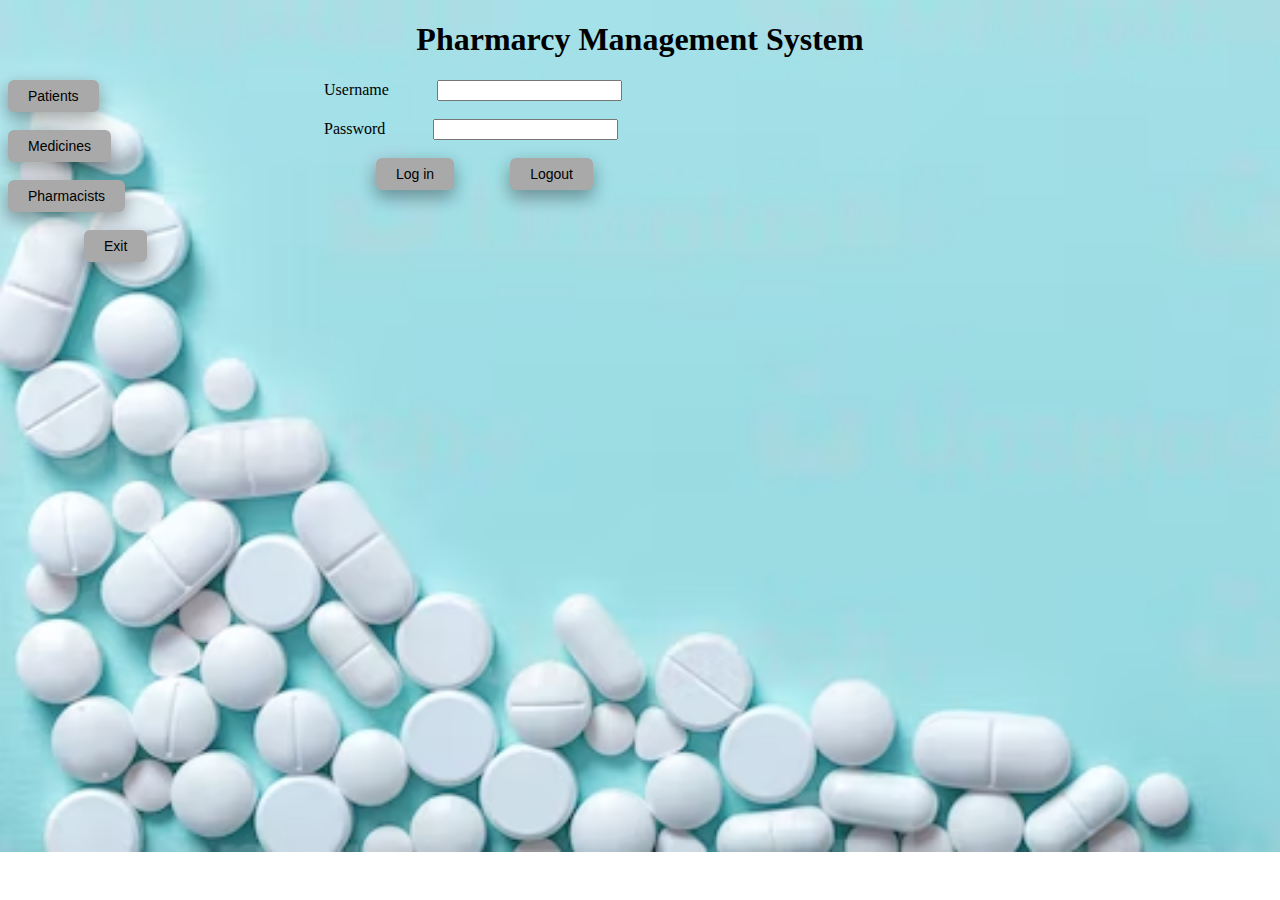
==== index.html @ 3679cfc9 "pharmacy management system" ====
<!DOCTYPE html>
<html>
    <head>
        <title>Pharmarcy Management</title>
        <link rel="stylesheet" href="style.css">
    </head>
    <body>
        <h1>Pharmarcy Management System</h1>
            <div class="parent">
                <div class="child">
                    <button class="button">Patients</button><br><br>
                    <button  class="button">Medicines</button><br><br>
                    <button class="button">Pharmacists</button><br><br>
                    &nbsp;&nbsp;&nbsp;&nbsp;&nbsp;&nbsp;&nbsp;&nbsp;&nbsp;&nbsp;&nbsp;&nbsp;&nbsp;&nbsp;&nbsp;&nbsp;&nbsp;&nbsp;&nbsp;<button  class="button1">Exit</button>
                </div>

                <form class="child">
                    <label for="username">Username &nbsp;&nbsp;&nbsp;&nbsp;&nbsp;&nbsp;&nbsp;&nbsp;&nbsp;&nbsp;</label>
                    <input type="text" id="username" name="username"><br><br>
                    <label for="pass">Password &nbsp;&nbsp;&nbsp;&nbsp;&nbsp;&nbsp;&nbsp;&nbsp;&nbsp;&nbsp;</label>
                    <input type="password" id="pass" name="pass"><br><br>
                    &nbsp;&nbsp;&nbsp;&nbsp;&nbsp;&nbsp;&nbsp;&nbsp;&nbsp;&nbsp;&nbsp;&nbsp;&nbsp;<button type="submit" class="button">Log in</button>
                    &nbsp;&nbsp;&nbsp;&nbsp;&nbsp;&nbsp;&nbsp;&nbsp;&nbsp;&nbsp;&nbsp;&nbsp;&nbsp;<button type="submit" class="button">Logout</button>

                </form>
            </div>
    </body>
</html>
---- style.css ----
body{
    /*background-color: rgb(86, 78, 133);*/
    background-image: url("images/med9.png");
    background-repeat: no-repeat;
    height: 100%;
    background-size: cover;
}

h1{
    text-align: center;
    /*background-color: skyblue;*/
}

/*styles to first three buttons*/
.button {
    cursor: pointer;
    font-size: 14px;
    background-color: darkgrey;
    padding: 8px 20px;
    border: none;
    border-radius: 6px;
    box-shadow: 0 8px 16px 0 rgba(0,0,0,0.2), 0 6px 20px 0 rgba(0,0,0,0.19);
    
}

.button:hover {
    background-color: lightblue;
    color: white;
}

.button:active {
    background-color: limegreen;
    transform: translateY(4px);
}

/* styles to exit button*/
.button1 {
    cursor: pointer;
    font-size: 14px;
    background-color: darkgrey;
    padding: 8px 20px;
    border: none;
    border-radius: 6px;
    box-shadow: 0 8px 16px 0 rgba(0,0,0,0.2), 0 6px 20px 0 rgba(0,0,0,0.19);
}

.button1:hover{
    background-color: red;
    color: white;
}

.button1:active {
    background-color: red;
    transform: translateY(4px);
}

/* styling the buttons and form to be adjacent to each other*/
.parent {
   width: 50%;
}

.child  {
    float: left;
    width: 50%;
}
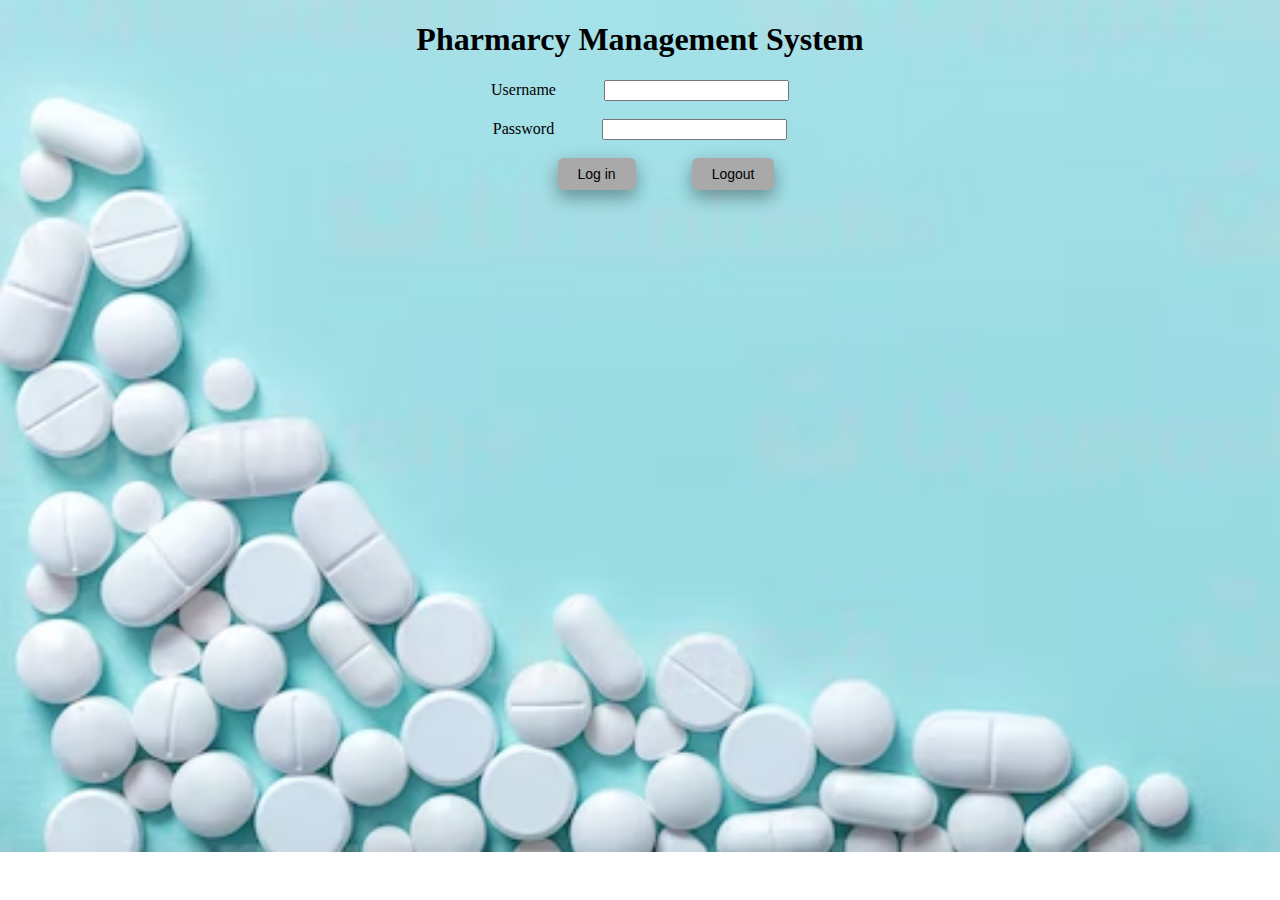
==== commit 5891b789: "pharmacy management system" ====
--- a/index.html
+++ b/index.html
@@ -6,23 +6,18 @@
     </head>
     <body>
         <h1>Pharmarcy Management System</h1>
-            <div class="parent">
-                <div class="child">
-                    <button class="button">Patients</button><br><br>
-                    <button  class="button">Medicines</button><br><br>
-                    <button class="button">Pharmacists</button><br><br>
-                    &nbsp;&nbsp;&nbsp;&nbsp;&nbsp;&nbsp;&nbsp;&nbsp;&nbsp;&nbsp;&nbsp;&nbsp;&nbsp;&nbsp;&nbsp;&nbsp;&nbsp;&nbsp;&nbsp;<button  class="button1">Exit</button>
-                </div>
-
-                <form class="child">
+           <!--<div class="parent">
+--> 
+                <form class="form">
                     <label for="username">Username &nbsp;&nbsp;&nbsp;&nbsp;&nbsp;&nbsp;&nbsp;&nbsp;&nbsp;&nbsp;</label>
                     <input type="text" id="username" name="username"><br><br>
+
                     <label for="pass">Password &nbsp;&nbsp;&nbsp;&nbsp;&nbsp;&nbsp;&nbsp;&nbsp;&nbsp;&nbsp;</label>
                     <input type="password" id="pass" name="pass"><br><br>
-                    &nbsp;&nbsp;&nbsp;&nbsp;&nbsp;&nbsp;&nbsp;&nbsp;&nbsp;&nbsp;&nbsp;&nbsp;&nbsp;<button type="submit" class="button">Log in</button>
+
+                    &nbsp;&nbsp;&nbsp;&nbsp;&nbsp;&nbsp;&nbsp;&nbsp;&nbsp;&nbsp;&nbsp;&nbsp;&nbsp;<button type="submit" class="button" onclick="window.open('login.html');">Log in</button>
                     &nbsp;&nbsp;&nbsp;&nbsp;&nbsp;&nbsp;&nbsp;&nbsp;&nbsp;&nbsp;&nbsp;&nbsp;&nbsp;<button type="submit" class="button">Logout</button>
 
                 </form>
-            </div>
     </body>
 </html>--- a/style.css
+++ b/style.css
@@ -24,7 +24,7 @@
 }
 
 .button:hover {
-    background-color: lightblue;
+    background-color: blue;
     color: white;
 }
 
@@ -62,4 +62,14 @@
 .child  {
     float: left;
     width: 50%;
-}+}
+
+.form {
+    text-align: center;
+}
+
+/* to style table in pharmacists page*/
+table, th, td {
+    border:1px solid black;
+  }
+
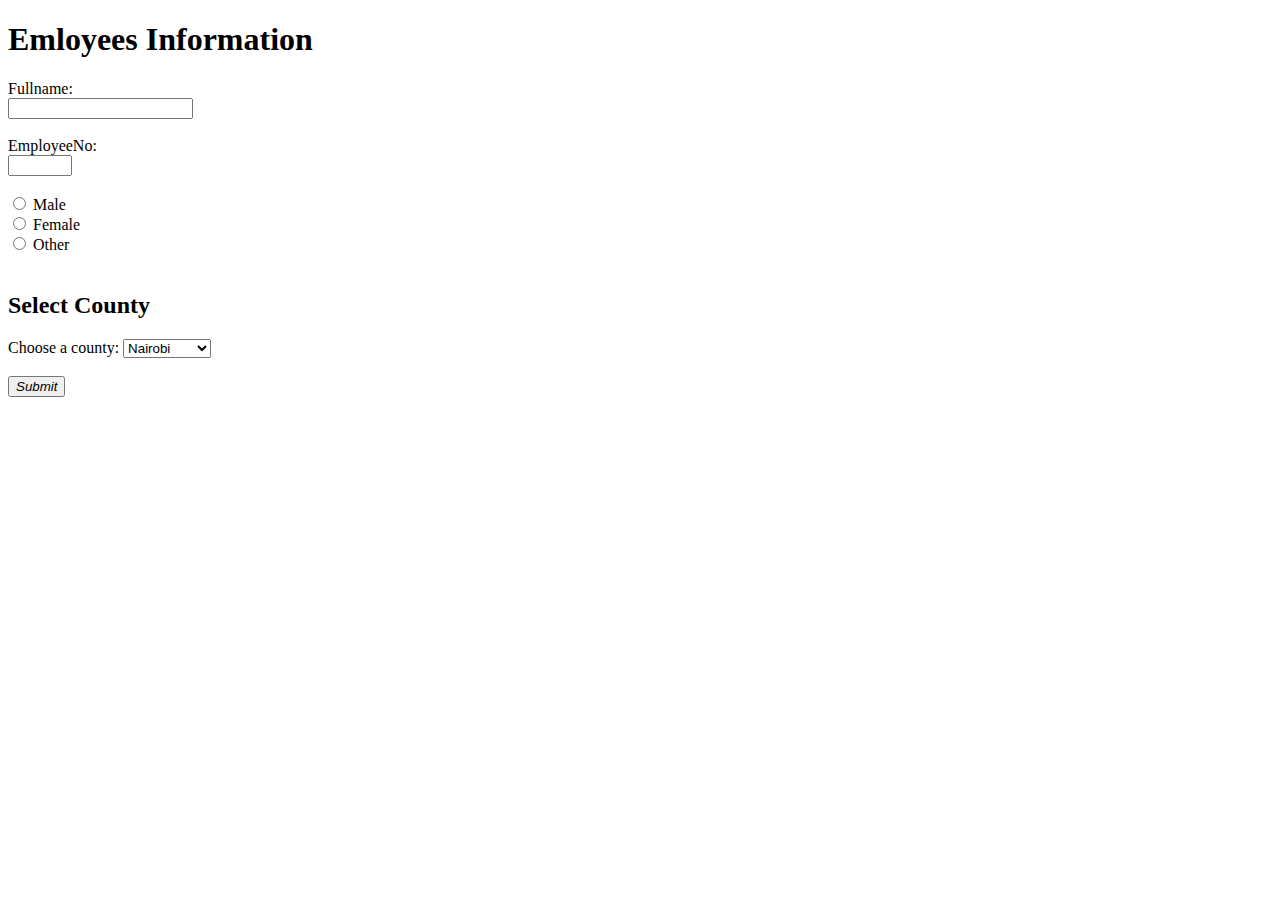
==== commit bd54394f: "php" ====
--- a/index.html
+++ b/index.html
@@ -1,23 +1,58 @@
 <!DOCTYPE html>
 <html>
     <head>
-        <title>Pharmarcy Management</title>
-        <link rel="stylesheet" href="style.css">
+    <title>Emloyees</title>
+    <link rel="stylesheet" href="../css/style.css">
     </head>
     <body>
-        <h1>Pharmarcy Management System</h1>
-           <!--<div class="parent">
---> 
-                <form class="form">
-                    <label for="username">Username &nbsp;&nbsp;&nbsp;&nbsp;&nbsp;&nbsp;&nbsp;&nbsp;&nbsp;&nbsp;</label>
-                    <input type="text" id="username" name="username"><br><br>
+        <h1>Emloyees Information</h1>
 
-                    <label for="pass">Password &nbsp;&nbsp;&nbsp;&nbsp;&nbsp;&nbsp;&nbsp;&nbsp;&nbsp;&nbsp;</label>
-                    <input type="password" id="pass" name="pass"><br><br>
+        <div class="row contactSpotrow">
+          <div class="col-md-8">
+            <div class="card formItem">
+              <div class="card-body text-left">
 
-                    &nbsp;&nbsp;&nbsp;&nbsp;&nbsp;&nbsp;&nbsp;&nbsp;&nbsp;&nbsp;&nbsp;&nbsp;&nbsp;<button type="submit" class="button" onclick="window.open('login.html');">Log in</button>
-                    &nbsp;&nbsp;&nbsp;&nbsp;&nbsp;&nbsp;&nbsp;&nbsp;&nbsp;&nbsp;&nbsp;&nbsp;&nbsp;<button type="submit" class="button">Logout</button>
+            <form method="$_post" action="../php/insertdata.php">
+                <label for="fname">Fullname:</label><br>
+                <input type="text" id="fname" name="fname"><br><br>
+                <label for="lname">EmployeeNo:</label><br>
+                <input type="number" min="1" max="100" id="lname" name="lname"><br><br>
 
+                <input type="radio" id="html" name="fav_language" value="Male">
+                <label for="html">Male</label><br>
+                <input type="radio" id="css" name="fav_language" value="Female">
+                <label for="css">Female</label><br>
+                <input type="radio" id="css" name="fav_language" value="Other">
+                <label for="css">Other</label><br><br>
+            </form>
+
+                <h2>Select County</h2>
+
+                <form method="$_post" action="../php/insertdata.php">
+                    <label for="cars">Choose a county:</label>
+                    <select name="county" id="county">
+                    <option value="Nairobi">Nairobi</option>
+                    <option value="Kiambu">Kiambu</option>
+                    <option value="Mombasa">Mombasa</option>
+                    <option value="Nyeri">Nyeri</option>
+                    <option value="Muranga">Muranga</option>
+                    <option value="Nyandarua">Nyandarua</option>
+                    <option value="Kwale">Kwale</option>
+                    <option value="Kilifi">Kilifi</option>
+                    <option value="Lamu">Lamu</option>
+                    <option value="Wajir">Wajir</option>
+                    </select>
+                    <br><br>
+                    <a href="index.html" class="nav-link">
+                        <button class="btn btn-lg btn-default lr-btn">
+                          <i class="fa fa-edit">Submit</i>  
+                        </button>
                 </form>
+                </div>
+                </div>
+                </div>
+                </div>
+
+          
     </body>
 </html>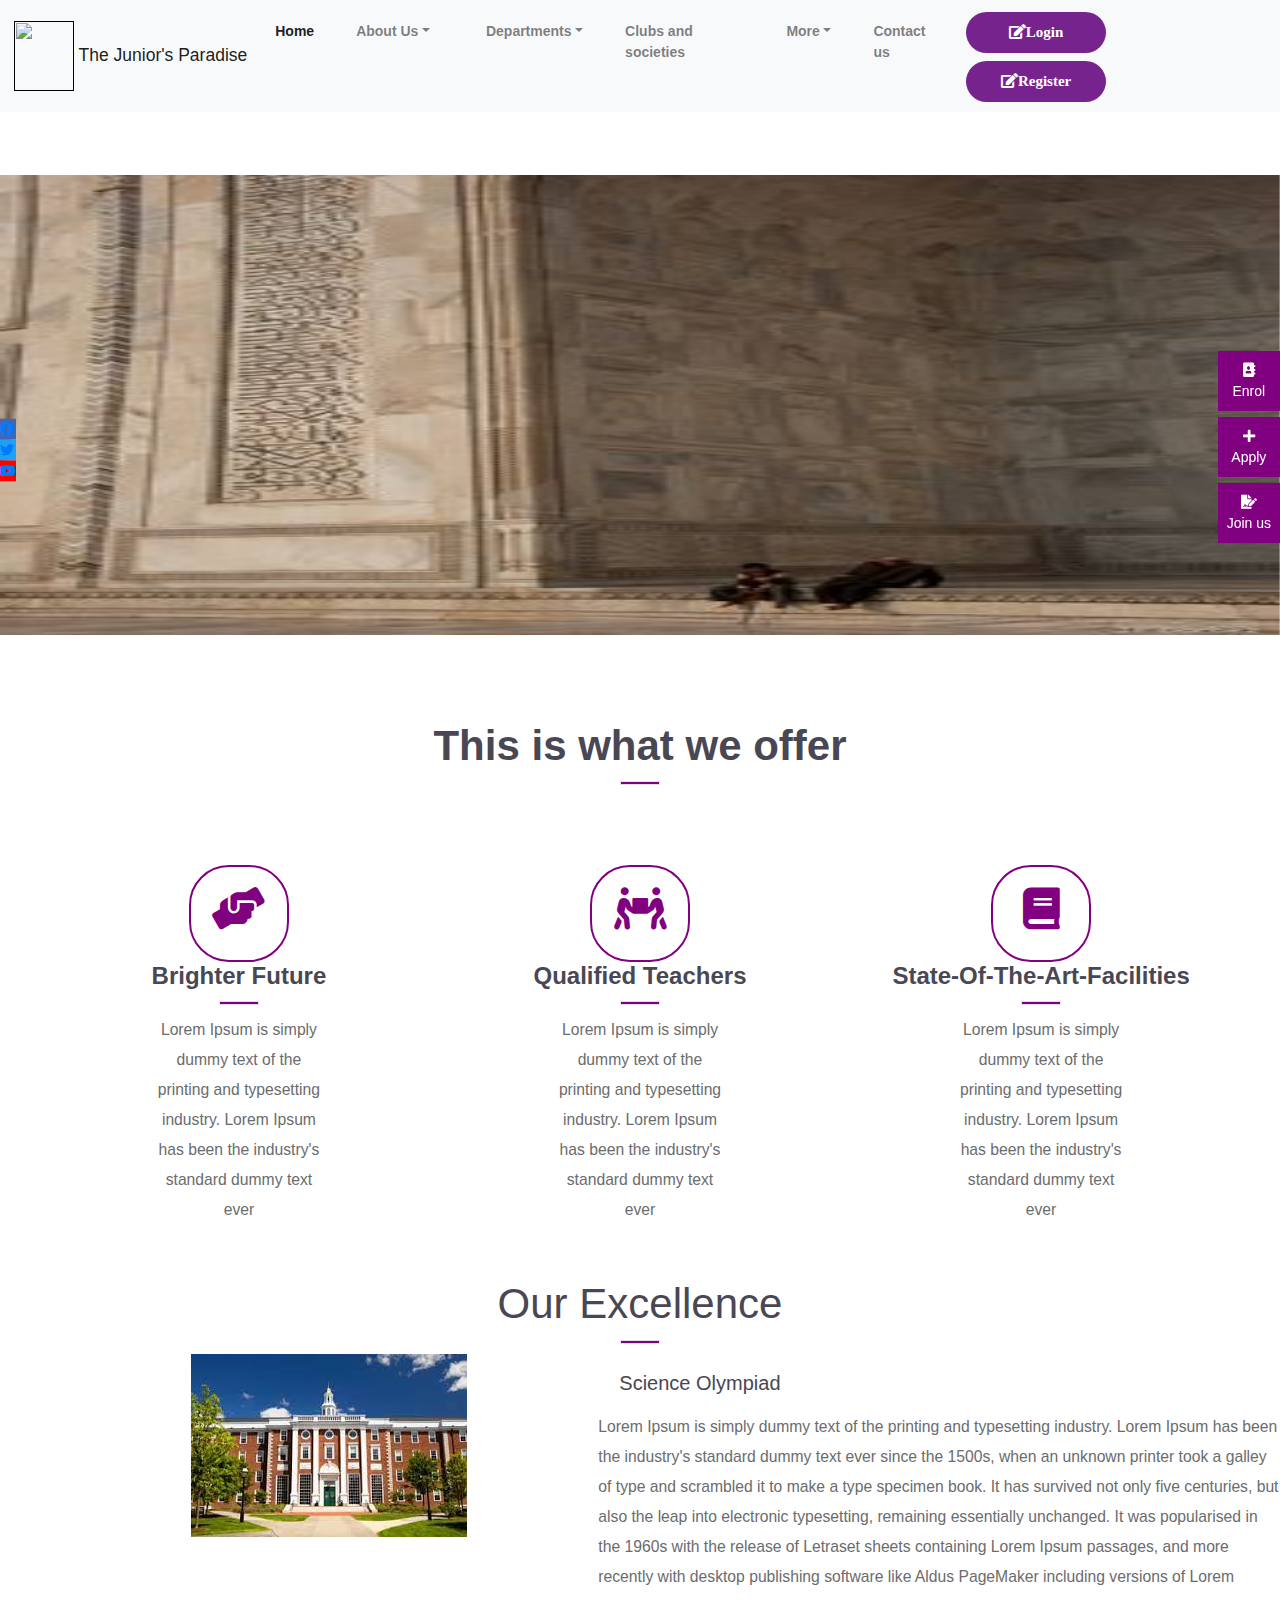
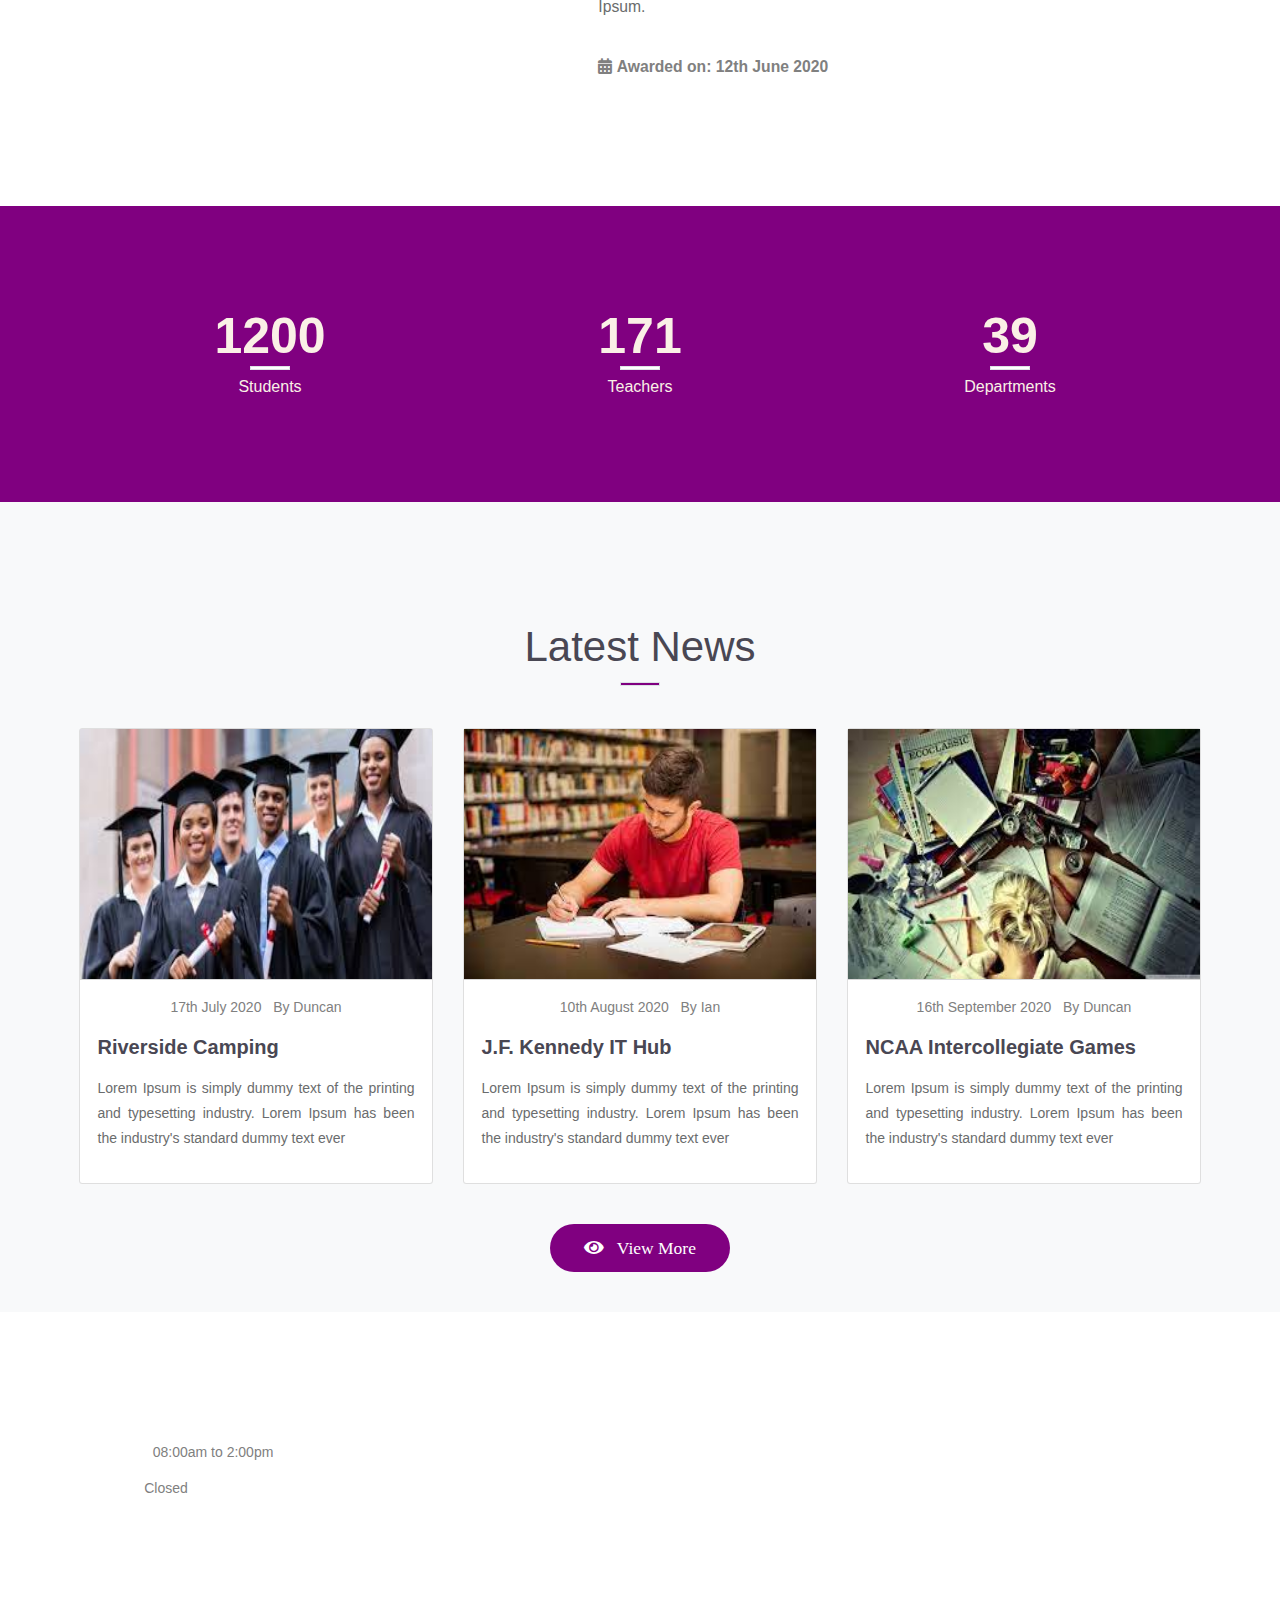
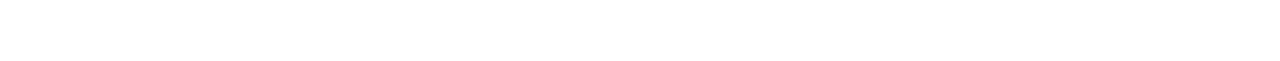
==== commit 608f7489: "first website" ====
--- a/index.html
+++ b/index.html
@@ -1,58 +1,504 @@
 <!DOCTYPE html>
 <html>
     <head>
-    <title>Emloyees</title>
-    <link rel="stylesheet" href="../css/style.css">
+        <title>Home-The Juniors</title>
+        <link rel="stylesheet" href="https://stackpath.bootstrapcdn.com/bootstrap/4.3.1/css/bootstrap.min.css" integrity="sha384ggOyR0iXCbMQv3Xipma34MD+dH/1fQ784/j6cY/iJTQUOhcWr7x9JvoRxT2MZw1T" crossorigin="anonymous">
+        <link rel="stylesheet" type="text/css" href="https://cdnjs.cloudflare.com/ajax/libs/font-awesome/5.9.0/css/all.min.css">
+        <link rel="stylesheet" href="css/style.css">
+        <link rel="icon" href="images/Logo.png" type="image/png">
+
+        <!-- Smartsupp Live Chat script -->
+<script type="text/javascript">
+    var _smartsupp = _smartsupp || {};
+    _smartsupp.key = '3a47f78b00fe419865df6ff30eb153a3a73e7bc6';
+    window.smartsupp||(function(d) {
+      var s,c,o=smartsupp=function(){ o._.push(arguments)};o._=[];
+      s=d.getElementsByTagName('script')[0];c=d.createElement('script');
+      c.type='text/javascript';c.charset='utf-8';c.async=true;
+      c.src='https://www.smartsuppchat.com/loader.js?';s.parentNode.insertBefore(c,s);
+    })(document);
+    </script>
     </head>
     <body>
-        <h1>Emloyees Information</h1>
-
-        <div class="row contactSpotrow">
-          <div class="col-md-8">
-            <div class="card formItem">
-              <div class="card-body text-left">
-
-            <form method="$_post" action="../php/insertdata.php">
-                <label for="fname">Fullname:</label><br>
-                <input type="text" id="fname" name="fname"><br><br>
-                <label for="lname">EmployeeNo:</label><br>
-                <input type="number" min="1" max="100" id="lname" name="lname"><br><br>
-
-                <input type="radio" id="html" name="fav_language" value="Male">
-                <label for="html">Male</label><br>
-                <input type="radio" id="css" name="fav_language" value="Female">
-                <label for="css">Female</label><br>
-                <input type="radio" id="css" name="fav_language" value="Other">
-                <label for="css">Other</label><br><br>
-            </form>
-
-                <h2>Select County</h2>
-
-                <form method="$_post" action="../php/insertdata.php">
-                    <label for="cars">Choose a county:</label>
-                    <select name="county" id="county">
-                    <option value="Nairobi">Nairobi</option>
-                    <option value="Kiambu">Kiambu</option>
-                    <option value="Mombasa">Mombasa</option>
-                    <option value="Nyeri">Nyeri</option>
-                    <option value="Muranga">Muranga</option>
-                    <option value="Nyandarua">Nyandarua</option>
-                    <option value="Kwale">Kwale</option>
-                    <option value="Kilifi">Kilifi</option>
-                    <option value="Lamu">Lamu</option>
-                    <option value="Wajir">Wajir</option>
-                    </select>
-                    <br><br>
-                    <a href="index.html" class="nav-link">
-                        <button class="btn btn-lg btn-default lr-btn">
-                          <i class="fa fa-edit">Submit</i>  
+        <header>
+          <nav class="navbar navbar-expand-lg navbar-light bg-light">
+              <a href="" class="navbar-brand">
+                  <img src="images/newlogo.png" width="60px" height="70px"> The Junior's Paradise</a>
+              <button type="button" class="navbar-toggler" data-toggler="collapse" data target="navigationBar">
+                <span class="navbar-toggler-icon"></span>
+              </button>
+              <div class="collapse navbar-collapse" id="navigationBar">
+                 <ul class="navbar-nav ml-auto">
+
+                    <li class="nav-item active">
+                        <a href="index.html" class="nav-link px-3">Home</a>
+                    </li> 
+
+
+                    <li class="nav-item dropdown px-3">
+                        <a class="nav-link dropdown-toggle" href="#"data-toggle="dropdown">About Us</a>
+                        <div class="dropdown-menu">
+                         <a class="dropdown-item" href="pages/aboutHMV.html"><i class="far fa-paper-plane"></i>&nbsp; History/Mission/Vision </a>
+                         <div class="dropdown-divider"></div>
+                         <a class="dropdown-item" href="pages/staff.html"><i class="far fa-paper-plane"></i>&nbsp; School Staff Members </a>
+                         <div class="dropdown-divider"></div>
+                         <a class="dropdown-item" href="pages/accomplishment.html"><i class="far fa-paper-plane"></i>&nbsp; Accomplishment </a>
+                        </div>
+
+                    </li>
+
+                    <li class="nav-item dropdown px-3">
+                        <a class="nav-link dropdown-toggle" href="#"data-toggle="dropdown">Departments</a>
+                        <div class="dropdown-menu">
+                         <a class="dropdown-item" href="pages/ict.html"><i class="far fa-paper-plane"></i>&nbsp; ICT </a>
+                         <div class="dropdown-divider"></div>
+                         <a class="dropdown-item" href="pages/Library"><i class="far fa-paper-plane"></i>&nbsp; Library </a>
+                         <div class="dropdown-divider"></div>
+                         <a class="dropdown-item" href="pages/Science.html"> <i class="far fa-paper-plane"></i>&nbsp; Science </a>
+                        </div>
+                     </li>
+
+                    </li>
+
+                    <li class="nav-item">
+                       <a href="pages/clubs.html" class="nav-link px-3">Clubs and societies</a>
+                   </li>
+                   
+
+
+                     <li class="nav-item dropdown px-3">
+                        <a class="nav-link dropdown-toggle" href="#"data-toggle="dropdown">More</a>
+                        <div class="dropdown-menu">
+                         <a class="dropdown-item" href="pages/gallery.html"><i class="far fa-paper-plane"></i>&nbsp; Gallery </a>
+                         <div class="dropdown-divider"></div>
+                         <a class="dropdown-item" href="pages/news.html"><i class="far fa-paper-plane"></i>&nbsp; News and events </a>
+                         <div class="dropdown-divider"></div>
+                  
+                        </div>
+                     </li>
+
+
+                     <li class="nav-item">
+                        <a href="pages/contact.html" class="nav-link px-3">Contact us</a>
+                    </li>
+
+                    <li class="nav-item lr">
+                        <a href="pages/login.html" class="nav-link">
+                            <button class="btn btn-lg btn-default lr-btn">
+                              <i class="fa fa-edit">Login</i>  
+                            </button>
+                        </a>
+                    
+                         <a href="pages/register.html" class="nav-link">
+                            <button class="btn btn-lg btn-default lr-btn">
+                              <i class="fa fa-edit">Register</i>  
+                            </button>
+                         </a>   
+
+                    </li>
+
+
+               </ul>
+              </div>
+
+          </nav>
+        </header>
+
+        <main>
+
+            <!--START OF THE WIDGET SECTION-->
+            <section class="icons section">
+                <div class="icons-bar">
+                    <a href="#"> 
+                       <i class="fa fa-address-book"></i>
+                       <br>
+                       Enrol                   
+                     </a>
+
+                     <a href="#"> 
+                        <i class="fa fa-plus"></i>
+                        <br>
+                        Apply                   
+                      </a>
+
+                      <a href="#"> 
+                        <i class="fa fa-file-signature"></i>
+                        <br>
+                        Join us                
+                      </a>
+
+                </div>
+
+                <div class="icons-social">
+                    <a href="#" style="background-color: #4267b2;" title="facebook">
+                        <i class="fab fa-facebook" aria-hidden="true"></i>
+                    </a>
+
+                    <a href="#" style="background-color: #1da1f2;" title="twitter">
+                        <i class="fab fa-twitter" aria-hidden="true"></i>
+                    </a>
+
+                    <a href="#" style="background-color: #ff0000;" title="youtube">
+                        <i class="fab fa-youtube" aria-hidden="true"></i>
+                    </a>
+
+                </div>
+
+            </section>
+            <!--END OF WIDGET SECTION-->
+
+            <!--Carousel section-->
+            <section class="downloadsection">
+                <div id="carouselindicators" class="carousel slide" data-ride="carousel" data-interval="500">
+                  <ol class="carousel-inicators">
+                      <li class="active" data-target="#carouselindicators" data-slide-to="0"></li>
+                      <li data-target="#carouselindicators" data-slide-to="1"></li>
+                      <li data-target="#carouselindicators" data-slide-to="2"></li>
+                  </ol>  
+
+                  <div class="carousel-inner">
+                      <div class="carousel-item active">
+                          <img class="d-block w-100 downloadimage img-fliud" alt="first slide" src="images/download47.jpg">
+                      </div>
+
+                      <div class="carousel-item">
+                        <img class="d-block w-100 downloadimage img-fliud" alt="second slide" src="images/download45.jpg">
+                       </div>
+
+                       <div class="carousel-item">
+                        <img class="d-block w-100 downloadimage img-fliud" alt="third slide" src="images/download22.jpg">
+                      </div>
+                  </div>
+
+                    <a class="carousel-control-preview" href="#carouselindicators" role="button" data-slide="prev">
+                     <span class="carousel-control-prev-icon" aria-hidden="true"></span>
+                     <span class="sr-only">Previous</span>
+                    </a>
+
+                    <a class="carousel-control-preview" href="#carouselindicators" role="button" data-slide="next">
+                     <span class="carousel-control-next-icon" aria-hidden="true"></span>
+                     <span class="sr-only">Next</span>
+                    </a>
+                </div>
+
+            
+            </section>
+
+            <!--end of carousel section-->
+
+            <!--marketing section-->
+              <section class="marketingsection">
+                  <h2 class="text-center at-5"><strong>This is what we offer</strong></h2>
+                  <center>
+                      <div class="border"></div>
+                      <p class="py-3">
+
+                      </p>
+                      <div class="row mt-5 marketingrow">
+                          <div class="col-md-4">
+                           <i class="fa fas fa-hands-helping fa-3x"></i>   
+                        <h4 class="at-4"><strong>Brighter Future</strong></h4>
+                        <div class="border"></div>
+                        <p>
+                            Lorem Ipsum is simply dummy text of the printing and typesetting industry. Lorem Ipsum has been the industry's standard dummy text ever
+                        </p>
+                          </div>
+                    
+                            <div class="col-md-4">
+                             <i class="fa fas fa-people-carry fa-3x"></i>   
+                          <h4 class="at-4"><strong>Qualified Teachers</strong></h4>
+                          <div class="border"></div>
+                          <p>
+                            Lorem Ipsum is simply dummy text of the printing and typesetting industry. Lorem Ipsum has been the industry's standard dummy text ever
+                          </p>
+                          </div>
+            
+                            <div class="col-md-4">
+                             <i class="fa fas fa-book fa-3x"></i>   
+                          <h4 class="at-4"><strong>State-Of-The-Art-Facilities</strong></h4>
+                          <div class="border"></div>
+                          <p>
+                            Lorem Ipsum is simply dummy text of the printing and typesetting industry. Lorem Ipsum has been the industry's standard dummy text ever
+                          </p> 
+                         </div>
+
+                      </div>
+                  </center>
+              </section>
+
+            <!--end of marketing section-->
+
+            <!--Achievement section-->
+
+            <section class="achievementspot" class="bg-light">
+                <h2 class="text-center at-5">Our Excellence</h2>
+                <center>
+                    <div class="border"></div>
+                    <div class=" row achievementspotrow">
+                        <div class="col-md-5">
+                            <img src="images/download22.jpg" class="img-fliud">
+                        </div>
+
+                        <div class="col-md-7">
+                            <h5 class="ml-4 py-3">Science Olympiad</h5>
+                            <p>
+                                Lorem Ipsum is simply dummy text of the printing and typesetting industry. Lorem Ipsum has been the industry's standard dummy text ever since the 1500s, when an unknown printer took a galley of type and scrambled it to make a type specimen book. It has survived not only five centuries, but also the leap into electronic typesetting, remaining essentially unchanged. It was popularised in the 1960s with the release of Letraset sheets containing Lorem Ipsum passages, and more recently with desktop publishing software like Aldus PageMaker including versions of Lorem Ipsum.
+
+                                <br><br>
+
+                                <span>
+                                   <strong>
+                                       <i class="fas fa-calendar-alt" ></i>&nbsp;Awarded on: 12th June 2020
+                                   </strong> 
+                                </span>
+                            </p>
+                            
+                            
+
+                        </div>
+
+                    </div>
+                </center>
+            </section>
+            <!--End of achievement section-->
+
+            <!--Member section-->
+
+            <section class="membersection">
+                <div class="innersection">
+                    <center>
+                    <div class="row membersrow">
+
+                        <div class="col-md-4">
+                            <h4>1200</h4>
+                            <div class="border"></div>
+                            <h5>
+                                <small>Students</small>
+                            </h5>
+                        </div>
+
+                        <div class="col-md-4">
+                            <h4>171</h4>
+                            <div class="border"></div>
+                            <h5>
+                                <small>Teachers</small>
+                            </h5>
+                        </div>
+
+                        <div class="col-md-4">
+                            <h4>39</h4>
+                            <div class="border"></div>
+                            <h5>
+                                <small>Departments</small>
+                            </h5>
+                        </div>
+
+                    </div>
+                </center>
+                </div>
+
+            </section>
+            <!--End of member section-->
+
+            <!--News section-->
+
+            <section class="newssection bg-light">
+                <center>
+                    <h2 class="text-center">Latest News</h2>
+                    <div class="border"></div>
+                    <div class="row newssectionrow mt-5">
+                        <div class="col-md-4">
+                            <div class="card newscard">
+                                <div class="card-header">
+                                    <img src="images/download40.jpg">
+                                </div>
+
+                                <div class="card-body">
+                                    <span id="newsdate">17th July 2020</span> &nbsp;
+                                    <span class="poster">By Duncan</span>
+                                    <br>
+                                    <h5 class="py-3">
+                                        <strong>Riverside Camping</strong>
+                                    </h5>
+                                    <p>
+                                        Lorem Ipsum is simply dummy text of the printing and typesetting industry. Lorem Ipsum has been the industry's standard dummy text ever
+                                    </p>
+                                </div>
+
+                            </div>
+                        </div>
+                      <!--Column two-->
+                        <div class="col-md-4">
+                            <div class="card newscard">
+                                <div class="card-header">
+                                    <img src="images/download16.jpg">
+                                </div>
+
+                                <div class="card-body">
+                                    <span id="newsdate">10th August 2020</span> &nbsp;
+                                    <span class="poster">By Ian</span>
+                                    <br>
+                                    <h5 class="py-3">
+                                        <strong>J.F. Kennedy IT Hub</strong>
+                                    </h5>
+                                    <p>
+                                        Lorem Ipsum is simply dummy text of the printing and typesetting industry. Lorem Ipsum has been the industry's standard dummy text ever
+                                    </p>
+                                </div>
+
+                            </div>
+                        </div>
+                     <!--End of column two-->
+
+                     <!--Column Three-->
+                     <div class="col-md-4">
+                        <div class="card newscard">
+                            <div class="card-header">
+                                <img src="images/download19.jpg">
+                            </div>
+
+                            <div class="card-body">
+                                <span id="newsdate">16th September 2020</span> &nbsp;
+                                <span class="poster">By Duncan</span>
+                                <br>
+                                <h5 class="py-3">
+                                    <strong>NCAA Intercollegiate Games</strong>
+                                </h5>
+                                <p>
+                                    Lorem Ipsum is simply dummy text of the printing and typesetting industry. Lorem Ipsum has been the industry's standard dummy text ever
+                                </p>
+                            </div>
+
+                        </div>
+                    </div>
+                     <!--End of column three-->
+                    </div>
+                    <a href="pages/news.html">
+                        <button class="btn btn-lg btn-default site-btn">
+                            <i class="fa fa-eye"></i> &nbsp;
+                            View More
                         </button>
-                </form>
+                    </a>
+                </center>
+
+            </section>
+            <!--End of news section-->
+        </main>
+
+        <!--FOOTER SECTION-->
+        <footer style="background-image: url('images/links.png');" class="bgimg">
+            <div class="footer-main">
+                <div class="container">
+                    <div class="row">
+                        <!--START OF COLUMN ONE-->
+                        <div class="col-md-4">
+                            <div class="footer-widget">
+                                <h4>GET IN TOUCH</h4>
+                                <P>
+                                    Monday - Friday: 08:00am to 5:00pm
+                                 </P>
+                                 <P>
+                                     Saturday : <span>08:00am to 2:00pm</span>
+                                 </P>
+                                 <p>
+                                     Sunday : <span>Closed</span>
+                                 </p>
+
+                                 <div class="footer-top-box">
+                                     <p>Follow us</p>
+                                     <ul>
+                                         <li>
+                                             <a href="#">
+                                                 <i class="fab fa-facebook" aria-hidden="true"></i>
+
+                                             </a>
+                                         </li>
+
+                                         <li>
+                                            <a href="#">
+                                                <i class="fab fa-twitter" aria-hidden="true"></i>
+                                              </a>
+                                        </li>
+
+                                        <li>
+                                            <a href="#">
+                                                <i class="fab fa-youtube" aria-hidden="true"></i>
+
+                                            </a>
+                                        </li>
+                                     </ul>
+                                 </div>
+
+                            </div>
+
+                        </div>
+                       <!--END OF COLUMN ONE-->
+                       <!--COLUMN TWO-->
+                       <div class="col-md-4">
+                           <div class="footer-link">
+                               <h4>QUICK LINKS</h4>
+                               <ul>
+                                   <li>
+                                       <a href="#">Contact us</a>
+                                   </li>
+
+                                   <li>
+                                    <a href="#">Apply</a>
+                                </li>
+
+                                <li>
+                                    <a href="#">Business portfolio</a>
+                                </li>
+                               </ul>
+
+                           </div>
+
+                       </div>
+                       <!--END OF COLUMN TWO-->
+
+                       <!--COLUMN THREE-->
+                       <div class="col-md-4">
+                           <div class="footer-link-contact">
+                               <h4>CONTACT US</h4>
+                               <ul>
+                                   <li>
+                                       <p>
+                                           <i class="fas fa-map-marker-alt"></i>
+                                           Home, Ground Floor
+                                           
+                                           Nairobi
+                                       </p>
+                                   </li>
+
+                                   <li>
+                                    <p>
+                                        <i class="fas fa-phone-square"></i>
+                                        Phone: +254 723 456 78
+                                    </p>
+                                </li>
+
+                                <li>
+                                    <p>
+                                        <i class="fas fa-envelope"></i>
+                                        Email: info@wawck3r.com
+                                    </p>
+                                </li>
+                               </ul>
+
+                           </div>
+
+                       </div>
+                       <!--END OF COLUMN THREE-->
+                    </div>
+
                 </div>
-                </div>
-                </div>
-                </div>
-
-          
+                
+            </div>
+        </footer>
+        <!--END OF FOOTER SECTION-->
+         <script src="https://code.jquery.com/jquery-3.3.1.slim.min.js" integrity="sha384-q8i/X+965DzO0rT7abK41JStQIAqVgRVzpbzo5smXKp4YfRvH+8abtTE1Pi6jizo" crossorigin="anonymous"></script>
+         <script src="https://cdnjs.cloudflare.com/ajax/libs/popper.js/1.14.7/umd/popper.min.js" integrity="sha384-UO2eT0CpHqdSJQ6hJty5KVphtPhzWj9WO1clHTMGa3JDZwrnQq4sF86dIHNDz0W1" crossorigin="anonymous"></script>
+        <script src="https://stackpath.bootstrapcdn.com/bootstrap/4.3.1/js/bootstrap.min.js" integrity="sha384-JjSmVgyd0p3pXB1rRibZUAYoIIy6OrQ6VrjIEaFf/nJGzIxFDsf4x0xIM+B07jRM" crossorigin="anonymous"></script>
+
     </body>
 </html>--- a/css/style.css
+++ b/css/style.css
@@ -0,0 +1,623 @@
+html,
+body{
+    font-family: "lato",sans-serif;
+    -webkit-font-smoothing:antialiased;
+    font-smoothing:antialised;
+    font-size: 14px;
+
+}
+
+h1,
+h2,
+h3,
+h4,
+h5,
+h6{
+    color:#494753;
+     margin:0;
+     font-weight: 549;
+     font-family: "futura",sans-serif;
+}
+
+h1{
+    font-size: 70px;
+}
+h2{
+    font-size: 42px;
+}
+h3{
+    font-size: 30px;
+}
+h4{
+    font-size: 24px;
+}
+h5{
+    font-size: 20px;
+}
+h6{
+    font-size: 14px;
+}
+
+p{
+    font-size: 15.7px;
+    color: #6a6c6d;
+    line-height: 1.8px;
+}
+
+img{
+    max-width: 100%;
+}
+
+input:focus,
+select:focus,
+button:focus,
+textarea:focus{
+    outline:none;
+}
+
+a{
+   transition: 0.5s linear; 
+}
+
+a:hover,
+a:focus{
+    color: #fe730c;
+    text-decoration: none;
+    outline: none;
+    cursor: pointer;
+}
+
+ul,ol{
+    padding: 0;
+    margin: 0;
+}
+
+#navigationBar li a:focus::before{
+    content:'' ;
+    background-color: #fe730c;
+    width: 10 px;
+    height: 10px;
+    border-radius: 50%;
+    position: relative;
+    left: -2px;
+    top: 0px;
+    display: inline-block;
+
+
+
+}
+
+.menu > a,#navigationBar ul li a{
+    font-weight: bold;
+    padding: 14px;
+
+}
+
+.dropdown-menu{
+    min-width: 20px;
+    border-top: 2px solid limegreen;
+}
+
+.dropdown-menu a{
+  font-weight: normal !important;
+  padding: 7px !important;
+}
+
+.dropdown-menu a:hover{
+    margin: 15px !important;
+    background-color: transparent !important;
+}
+
+
+.navbar-brand{
+    margin-top: -60px;
+    margin-bottom: -60px;
+}
+
+.lr a{
+    display: inline-block;
+    
+}
+
+.lr-btn{
+    width: 140px;
+    border-radius: 40px;
+    padding:8px;
+    margin-top: -12px;
+    margin-bottom: -12px;
+    color: #fff;
+    font-size: 15px;
+    background-color: rgb(119, 35, 142) ;
+}
+
+.lr-btn:hover{
+    color: #fff;
+    background-color: darkcyan;
+}
+
+.dropdown:hover .dropdown-menu{
+    display: inline-block !important;
+    margin-top: 0px !important;
+}
+
+/*dowmload section*/
+ .downloadsection  .downloadimage{
+    height: 460px !important;
+}
+
+/*marketing section*/
+.marketingsection{
+    padding-top: 60px;
+}
+
+.marketingsection .border{
+    background-color:purple;
+    height: 4px !important;
+    margin: 10px 0px;
+    width: 40px;
+}
+
+.marketingrow .fa{
+    width: 100px;
+    height: 97px;
+    color:purple;
+    border: 2px solid purple;
+    padding: 20px;
+    border-radius: 40px;
+    transition: 0.2s linear;
+}
+
+.marketingrow .fa:hover{
+    border-radius: 48%;
+}
+
+.marketingsection p{
+    max-width: 47%;
+    text-align: center;
+    line-height:30px;
+}
+
+.marketingrow{
+    max-width: 94% !important;
+}
+/*end of marketing section*/
+
+/*Achievement spot section*/
+.achievementspotrow .fa{
+    max-width: 86% !important;
+}
+.achievementspot{
+    padding:40px 0px 120px 0px !important;
+}
+.achievementspotrow{
+    padding-left: 90px;
+}
+
+.achievementspot .border{
+    background-color:purple;
+    height: 4px;
+    width: 40px;
+    margin: 10px 0px;
+}
+.achievementspot img{
+    box-shadow: 17px #dfe3e8;
+}
+.achievementspot span{
+    color:purple;
+}
+.achievementspot p,h5{
+    text-align: left;
+    line-height: 30px;
+}
+/*End of achievement spot section*/
+
+/*Member section*/
+
+.membersection{
+    margin-top: -10px;
+    color: #fff;
+}
+.innersection{
+    background-color: purple;
+    padding: 100px;
+}
+.innersection .border{
+   height: 4px;
+   width: 40px;
+   background-color: #fff;
+}
+.innersection h4{
+    color: linen;
+    font-size: 50px;
+    font-weight: bold;
+}
+.innersection h5{
+    color: linen;
+    font-weight: bold;
+    text-align: center;
+}
+/*End of member section*/
+
+/*News Section*/
+
+.newssection .border{
+    background-color:purple;
+    height: 4px;
+    width: 40px;
+    margin: 10px 0px;
+}
+.newssection{
+    padding-top: 120px;
+}
+.newssection img{
+    height: 250px;
+    width: 100%;
+}
+.newssection p{
+    text-align: justify;
+    font-size: 14px;
+    line-height: 25px;
+}
+.newssectionrow{
+    max-width: 90%;
+}
+.card-header{
+    padding: 0px 0px;
+    margin-bottom: 0;
+    background-color: rgba(0,0,0,0.03);
+    border-bottom: 1px solid rgba(0,0,0,0.125);
+}
+.card-header:hover{
+    opacity: .5;
+    cursor: pointer;
+}
+.card{
+    transition: 0.5s linear;
+}
+.card:hover{
+    -webkit-box-shadow:0 0 10px 0 purple;
+    box-shadow: 00 10px purple;
+    cursor:pointer;
+}
+.site-btn{
+    border-radius: 40px;
+    margin: 40px;
+    width: 14%;
+    padding: 10px;
+    color: #fff;
+    font-family: calibri;
+    transition: 0.5s linear;
+    background-color:purple;
+}
+
+.site-btn:hover{
+    color: #fff;
+    background-color: blueviolet;
+}
+/*End of news seoction*/
+
+/*FOOTER SECTION*/
+.footer-main{
+    padding: 20px 0px !important;
+}
+.footer-top-box p{
+    padding: 15px !important;
+    color:#fff;
+}
+.footer-top-box ul li{
+    float: left !important;
+    margin-right: 5px !important;
+}
+.footer-top-box ul li a{
+    color: #fff !important;
+    display: inline-block !important;
+    width: 36px !important;
+    height: 36px !important;
+    border: 2px solid #fff !important;
+    text-align: center !important;
+    line-height: 32px !important;
+}
+.footer-top-box ul li a:hover{
+    color: purple !important;
+    border-color: purple !important;
+}
+.footer-widget, .footer-link, .footer-link-contact{
+    margin-top: 15px !important;
+}
+.footer-widget h4{
+    color: #fff;
+    font-size:16px !important;
+    text-overflow: uppercase !important;
+    letter-spacing: 2px !important;
+    margin-bottom: 20px !important;
+    position: relative !important;
+    font-weight: 700 !important;
+}
+.footer-widget p{
+    color: #fff;
+    font-weight: 400 !important;
+    font-size:14px !important ;
+    padding-bottom: 20px !important;
+}
+.footer-link h4{
+    color: #fff;
+    font-size:16px !important;
+    text-overflow: uppercase !important;
+    letter-spacing: 2px !important;
+    margin-bottom: 20px !important;
+    position: relative !important;
+    font-weight: 700 !important;
+}
+.footer-link ul li a{
+    color: #fff;
+    text-align: left;
+    display: block;
+    line-height: 32px;
+    position: relative;
+    padding-left: 15px;
+}
+.footer-link ul li a:hover{
+    color: purple !important;
+    padding-left: 20px !important;
+}
+.footer-link-contact h4{
+    color: #fff;
+    font-size:16px !important;
+    text-overflow: uppercase !important;
+    letter-spacing: 2px !important;
+    margin-bottom: 20px !important;
+    position: relative !important;
+    font-weight: 700 !important;
+}
+.footer-link-contact ul li{
+    margin-bottom: 12px;
+}
+.footer-link-contact ul li i{
+    position: relative;
+    left: 0;
+    top: 5px;
+    padding-right: 6px;
+}
+.footer-link-contact ul li p{
+    color: #fff;
+    padding-left: 25px;
+    position: relative;
+}
+.footer-link-contact ul li p:hover{
+    color: purple !important;
+    padding-left: 15px !important;
+    transition: linear;
+}
+.bgimg{
+    background: center top no-repeat fixed;
+    color: #fff !important;
+    background-size: auto !important;
+    background-size: cover !important;
+    padding: 30px 0px 30px 0px;
+    position: relative;
+}
+/*END OF FOOTER SECTION*/
+
+/*START OF WIDGETS*/
+
+.icons-bar{
+    position: fixed;
+    display: flex;
+    flex-direction: column;
+    top: 50%;
+    right: 0%;
+    z-index: 100;
+    -webkit-transform: translateY(-50%);
+    -ms-transform: translateY(-50%);
+    transform: translateY(-50%);
+}
+.icons-social{
+    position: fixed;
+    display: flex;
+    flex-direction: column;
+    top: 50%;
+    left: 0%;
+    z-index: 100;
+    -webkit-transform: translateY(-50%);
+    -ms-transform: translateY(-50%);
+    transform: translateY(-50%);
+}
+.icons-bar a{
+    display: block;
+    text-align: center;
+    padding: 9px 9px;
+    transition: all 0.3s ease;
+    color: #fff;
+    font-size: 14px;
+    margin-bottom:6px ;
+}
+.icons-bar a{
+    background-color: purple;
+}
+/*END OF WIDGETS*/
+
+/*BANNER SECTION*/
+
+.bannersection{
+    position: relative;
+    margin-top: 3px;
+}
+.bannersection .bannerimage{
+    height: 440px;
+}
+.bannerpagesection{
+    background-size: 100% 100%;
+}
+.innerbannerpagesection{
+    background-color: rgb(26,26,26,0.9);
+    background-size: 100% 100%;
+    height:270px
+}
+.bannercontent{
+    position: relative;
+    top: 100px;
+    left: 100px;
+}
+.bannercontent h2 ,h6{
+    color: #fff;
+}
+/*END OF BANNER SECTION*/
+
+/*CONTENT SECTION*/
+.contentsection{
+    padding: 100px 0px;
+}
+.contentsectionrow{
+    max-width:90% ;
+}
+.contentsectionrow p,h3,h6{
+    text-align:center;
+}
+.contentsectionrow p{
+    line-height:30px ;
+}
+.contentsectionrow h6{
+    color: gray;
+}
+.contentsectionrow img{
+  box-shadow: 17px 17px white ;  
+}
+.contentsection .border{
+    margin-bottom: 10px;
+    background:purple;
+    height: 4px !important;
+    margin-left:20px !important;
+    width: 40px;
+}
+
+/*END OF CONTENT SECTION*/
+
+/*VALUE SECTION*/
+
+.valuesection .border{
+    background-color: purple;
+    height: 4px;
+    width: 40px;
+    height:3px;
+    margin: 12px 0px;
+}
+.valuesectionrow{
+    max-width:90%;
+}
+.valuesectionrow .fa{
+    width:100px;
+    height:97px;
+    color: purple;
+    border: 2px solid purple;
+    padding: 20px;
+    border-radius:40px ;
+    transition: 0.2s linear;
+}
+.valuesectionrow .fa:hover{
+    border-radius:48%;
+}
+.valuesection{
+    padding:8px 0px;
+}
+.valuesectionrow{
+    padding-top: 70px;
+}
+.valuesectionrow p{
+    text-align: center;
+    line-height: 30px;
+}
+
+/*END OF VALUE SECTION*/
+
+/*REGISTER SECTION*/
+
+.contactSpot{
+    padding: 80px 0px;
+}
+.contactSpot .border{
+    background: purple;
+    height: 4px !important;
+    width: 40px;
+    height: 3px;
+    margin: 10px 0px 70px 0px;
+}
+.contactSpotrow{
+    max-width: 90%;
+    padding-top: 70px;
+}
+.contactSpotrow .formItem .contactSpotrow .contactitem{
+    border-color: transparent;
+    -webkit-box-shadow: 0 0 10px 0px rgba(255, 255,255,0.9);
+    box-shadow: 0 0 10px 0px rgba(255, 255, 255, 0.9);
+    transition: 0.7s linear;
+}
+.contactSpotrow .contactitem h4{
+    color: #0c2e60;
+    font-weight: bold;
+    font-size: 16px !important;
+}
+.contactSpotrow .contactitem .row p{
+    padding-top: 3px;
+    color: gray;
+    font-size: 15px;
+    transition: 0,7s linear;
+}
+.contactSpotrow .contactitem .row .fas{
+    padding-top: 3px;
+    color: gray;
+    transition: 00.7s linear;
+}
+.contactSpotrow .contactitem .row p:hover{
+    color: purple;
+    cursor: pointer;
+}
+.contactSpotrow .contactitem .card-body h4 p{
+    padding: 70px 0px;
+}
+.contactitem p{
+    line-height: 20px;
+    text-align: left;
+}
+.form-btn{
+    background-color: purple;
+    color:#fff;
+    border-radius: 40px;
+}
+.form-btn:hover{
+    background-color: rebeccapurple;
+    color:#fff;
+    border-radius: 40px;
+}
+.contactSpot{
+    margin-top: -100px;
+}
+.contactSpotrow{
+    margin-top:-100px;
+}
+
+/*END OF REGISTER SECTON*/
+
+/*STAFF SECTION*/
+
+.staffsection{
+    padding: 70px 0px;
+}
+.staffsectionrow{
+    max-width: 80%;
+}
+.staffsectionrow p, h6, span{
+    text-align: left;
+    color: gray !important;
+}
+.staffsectionrow img{
+    border-radius: 80%;
+    transition: 0.7s linear;
+}
+.staffsectionrow img:hover{
+   -webkit-box-shadow:0 0 10px 0px rgba(153, 153, 153, 0.9);
+   box-shadow:0 0 10px 0px rgba(153, 153, 153, 0.9);
+}
+.staffsectionrow p{
+    line-height: 20px;
+}
+/*END OF STAFF SECTION*/